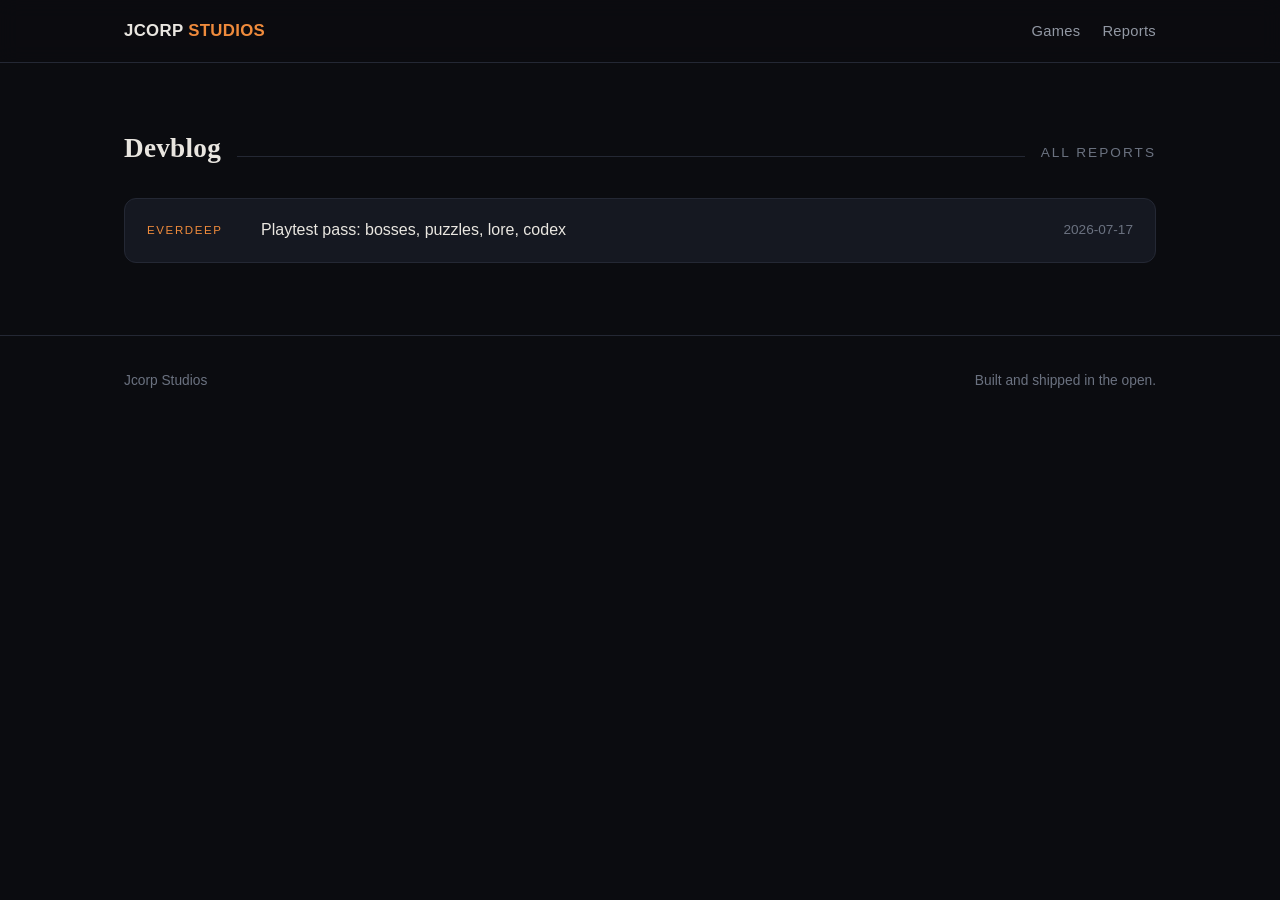
==== reports/index.html @ 976bd5e6 "Rename devlog -> devblog site-wide; newsletter set to weekly" ====
<!doctype html><html lang="en"><head>
<meta charset="utf-8"><meta name="viewport" content="width=device-width,initial-scale=1">
<title>Devblog — Jcorp Studios</title>
<link rel="icon" href="../assets/ninja-icon.png">
<link rel="stylesheet" href="../style.css">
</head><body>
<nav class="nav"><div class="wrap">
  <a class="brand" href="../index.html" style="text-decoration:none">JCORP <b>STUDIOS</b></a>
  <span class="sp"></span>
  <a class="lnk" href="../index.html#games">Games</a>
  <a class="lnk" href="../reports/">Reports</a>
</div></nav>
<main class="wrap"><section>
  <div class="sec-h"><h2>Devblog</h2><span class="r"></span><span class="n">ALL REPORTS</span></div>
  <div class="log"><a class="row" href="everdeep/2026-07-17-playtest-pass-bosses-puzzles-lore-codex/"><span class="proj">everdeep</span><span class="ti">Playtest pass: bosses, puzzles, lore, codex</span><span class="dt">2026-07-17</span></a></div>
</section></main>
<footer><div class="wrap"><span>Jcorp Studios</span><span class="sp"></span>
<span>Built and shipped in the open.</span></div></footer>
</body></html>
---- style.css ----
/* Jcorp Studios — site design system.
   Palette pulled from Everdeep key art: torch ember, torch gold, abyss violet,
   heart red, deep stone. Dark, warm, crafted. */
:root{
  --bg:#0b0c10; --bg2:#111319; --panel:#151821; --line:#242834;
  --ink:#e9e6e0; --mut:#9298a3; --dim:#6b7280;
  --ember:#ef8b3c; --gold:#e8b34b; --violet:#9b6dd0; --heart:#e0555c;
  --maxw:1080px;
  --sans:-apple-system,"Segoe UI",Roboto,Helvetica,Arial,sans-serif;
  --disp:"Iowan Old Style","Palatino Linotype",Georgia,"Times New Roman",serif;
  --shadow:0 18px 50px -20px rgba(0,0,0,.75);
}
*{box-sizing:border-box;margin:0;padding:0}
html{scroll-behavior:smooth}
body{background:var(--bg);color:var(--ink);font:16px/1.65 var(--sans);
  -webkit-font-smoothing:antialiased;text-rendering:optimizeLegibility}
img{max-width:100%;display:block}
a{color:var(--gold);text-decoration:none}
a:hover{color:#f4c76a}
.wrap{max-width:var(--maxw);margin:0 auto;padding:0 24px}

/* top nav */
.nav{position:sticky;top:0;z-index:20;background:rgba(11,12,16,.82);
  backdrop-filter:blur(10px);border-bottom:1px solid var(--line)}
.nav .wrap{display:flex;align-items:center;gap:22px;height:62px}
.brand{font:600 1.05rem/1 var(--sans);letter-spacing:.02em;color:var(--ink)}
.brand b{color:var(--ember)}
.nav .sp{flex:1}
.nav a.lnk{color:var(--mut);font-size:.92rem;letter-spacing:.02em}
.nav a.lnk:hover{color:var(--ink)}

/* hero */
.hero{position:relative;min-height:clamp(420px,64vh,620px);
  display:flex;align-items:flex-end;overflow:hidden;border-bottom:1px solid var(--line)}
.hero .bg{position:absolute;inset:0;background-size:cover;background-position:center;
  filter:saturate(1.05)}
.hero .veil{position:absolute;inset:0;
  background:linear-gradient(180deg,rgba(11,12,16,.35) 0%,rgba(11,12,16,.72) 62%,var(--bg) 100%)}
.hero .inner{position:relative;padding:0 24px 56px;max-width:var(--maxw);margin:0 auto;width:100%}
.eyebrow{color:var(--gold);font-size:.8rem;letter-spacing:.22em;text-transform:uppercase;margin-bottom:16px}
.hero h1{font:600 clamp(2.4rem,6vw,4rem)/1.02 var(--disp);letter-spacing:-.01em;max-width:15ch}
.hero p{color:var(--mut);font-size:clamp(1.05rem,2.4vw,1.3rem);margin-top:18px;max-width:52ch}
.cta{display:inline-flex;gap:10px;margin-top:28px}
.btn{display:inline-block;padding:12px 22px;border-radius:9px;font-weight:600;font-size:.95rem;
  border:1px solid transparent;transition:transform .12s ease,background .2s}
.btn:hover{transform:translateY(-2px)}
.btn.p{background:linear-gradient(180deg,var(--ember),#d9752a);color:#180d04}
.btn.p:hover{color:#180d04}
.btn.g{border-color:var(--line);color:var(--ink);background:var(--panel)}

/* section */
section{padding:72px 0}
.sec-h{display:flex;align-items:baseline;gap:16px;margin-bottom:34px}
.sec-h h2{font:600 1.7rem/1 var(--disp);letter-spacing:.01em}
.sec-h .r{flex:1;height:1px;background:var(--line)}
.sec-h .n{color:var(--dim);font-size:.85rem;letter-spacing:.15em}

/* game cards */
.games{display:grid;grid-template-columns:repeat(auto-fit,minmax(300px,1fr));gap:26px}
.game{background:var(--panel);border:1px solid var(--line);border-radius:16px;overflow:hidden;
  box-shadow:var(--shadow);transition:transform .16s ease,border-color .2s}
.game:hover{transform:translateY(-4px);border-color:#3a3f4d}
.game .art{aspect-ratio:16/10;background:#000 center/cover no-repeat;position:relative}
.game .art.key{background-size:cover}
.game .body{padding:22px 24px 26px}
.game .tag{display:inline-block;font-size:.72rem;letter-spacing:.14em;text-transform:uppercase;
  padding:4px 10px;border-radius:20px;margin-bottom:14px}
.tag.dev{background:rgba(155,109,208,.15);color:var(--violet);border:1px solid rgba(155,109,208,.35)}
.tag.test{background:rgba(232,179,75,.13);color:var(--gold);border:1px solid rgba(232,179,75,.32)}
.game h3{font:600 1.45rem/1.1 var(--disp);margin-bottom:8px}
.game p{color:var(--mut);font-size:.96rem}
.game .meta{margin-top:16px;display:flex;gap:8px;flex-wrap:wrap}
.pill{font-size:.78rem;color:var(--mut);background:var(--bg2);border:1px solid var(--line);
  padding:5px 11px;border-radius:7px}

/* about */
.about{max-width:66ch}
.about p{color:var(--mut);font-size:1.05rem;margin:14px 0}
.about a{color:var(--gold)}
.ainote{margin-top:28px;max-width:70ch;background:var(--panel);border:1px solid var(--line);
  border-left:3px solid var(--violet);border-radius:12px;padding:24px 28px}
.ainote h3{font:600 1.1rem/1.2 var(--sans);color:var(--ink);margin-bottom:12px}
.ainote p{color:var(--mut);font-size:.98rem;margin:10px 0}

/* devblog list */
.log{display:grid;gap:12px}
.log a.row{display:flex;align-items:center;gap:18px;background:var(--panel);border:1px solid var(--line);
  border-radius:12px;padding:18px 22px;transition:border-color .2s,transform .12s}
.log a.row:hover{border-color:#3a3f4d;transform:translateX(3px)}
.log .proj{font-size:.72rem;letter-spacing:.14em;text-transform:uppercase;color:var(--ember);width:96px;flex:none}
.log .ti{color:var(--ink);font-weight:500;flex:1}
.log .dt{color:var(--dim);font-size:.85rem;flex:none}
.empty{color:var(--dim);background:var(--panel);border:1px dashed var(--line);border-radius:12px;padding:28px;text-align:center}

/* report page */
.report{padding-top:44px}
.report .kicker{color:var(--ember);font-size:.78rem;letter-spacing:.16em;text-transform:uppercase}
.report h1{font:600 clamp(1.8rem,4vw,2.6rem)/1.1 var(--disp);margin:12px 0 6px}
.report .sub{color:var(--dim);font-size:.9rem;margin-bottom:30px}
.notes{background:var(--panel);border:1px solid var(--line);border-left:3px solid var(--ember);
  border-radius:12px;padding:24px 28px;margin-bottom:40px}
.notes p{margin:10px 0;color:var(--ink)}
.notes ul{margin:12px 0 12px 4px;list-style:none}
.notes li{position:relative;padding-left:22px;margin:9px 0;color:var(--mut)}
.notes li::before{content:"";position:absolute;left:2px;top:11px;width:6px;height:6px;
  border-radius:50%;background:var(--gold)}
.shots{display:grid;gap:26px}
.shot figure{background:var(--panel);border:1px solid var(--line);border-radius:12px;overflow:hidden}
.shot img{width:100%}
.shot figcaption{color:var(--mut);font-size:.86rem;padding:12px 16px}

/* game detail page */
.game-hero{min-height:clamp(340px,50vh,460px)}
.game-hero.ninja{background:radial-gradient(circle at 50% 30%,#1a1e29,#0b0c10)}
.game-hero .inner{padding-bottom:44px}
.game-hero .tag{margin-bottom:14px}
.ninja-badge{width:84px;height:84px;border-radius:20px;margin-bottom:18px;
  box-shadow:0 12px 30px -8px rgba(0,0,0,.7)}
.gamepage section{padding:56px 0}
.lead{display:grid;grid-template-columns:1.2fr .8fr;gap:44px;align-items:center;
  border-bottom:1px solid var(--line)}
.lead.solo{grid-template-columns:1fr;max-width:70ch}
.lead-txt h2{font:600 1.6rem/1.1 var(--disp);margin-bottom:16px}
.lead-txt p{color:var(--mut);margin:12px 0}
.lead-art{border-radius:16px;border:1px solid var(--line);box-shadow:var(--shadow)}
.feat{display:grid;grid-template-columns:repeat(auto-fit,minmax(230px,1fr));gap:18px}
.feat .card{background:var(--panel);border:1px solid var(--line);border-radius:13px;padding:22px}
.feat .card h3{font:600 1.1rem/1.2 var(--sans);margin-bottom:8px;color:var(--ink)}
.feat .card p{color:var(--mut);font-size:.95rem}
.statusbar{display:grid;grid-template-columns:repeat(auto-fit,minmax(160px,1fr));gap:20px;
  background:var(--panel);border:1px solid var(--line);border-radius:14px;padding:26px 30px}
.statusbar .k{display:block;color:var(--dim);font-size:.72rem;letter-spacing:.14em;text-transform:uppercase;margin-bottom:6px}
.statusbar .v{color:var(--ink);font-weight:600}
.card-link{color:inherit;text-decoration:none;display:block}
@media(max-width:680px){.lead{grid-template-columns:1fr}.lead-art{order:-1}}

/* newsletter subscribe */
#subscribe{padding-top:8px}
.subcard{background:linear-gradient(180deg,#16131d,#121219);border:1px solid var(--line);
  border-radius:16px;padding:38px 40px;box-shadow:var(--shadow)}
.subcard h2{font:600 1.5rem/1.1 var(--disp);margin-bottom:10px}
.subcard>p{color:var(--mut);margin-bottom:22px;max-width:56ch}
/* style MailerLite's injected embed to match the site */
.subcard .ml-form-embedWrapper,.subcard .ml-form-embedContainer{background:transparent!important;max-width:none!important}
.subcard .ml-form-embedBody,.subcard .ml-form-embedContent{padding:0!important;margin:0!important}
.subcard .ml-form-embedContent h4,.subcard .ml-form-embedContent p{display:none!important}
.subcard .ml-form-fieldRow{margin-bottom:12px!important}
.subcard input[type=email],.subcard input[type=text]{background:var(--bg)!important;
  border:1px solid var(--line)!important;color:var(--ink)!important;border-radius:9px!important;
  padding:13px 15px!important;font-size:15px!important;width:100%!important}
.subcard .ml-form-embedSubmit button,.subcard button[type=submit]{
  background:linear-gradient(180deg,var(--ember),#d9752a)!important;color:#180d04!important;
  border:0!important;border-radius:9px!important;font-weight:700!important;padding:13px 26px!important;
  font-size:15px!important;cursor:pointer!important}
.subcard .ml-form-successBody,.subcard .ml-form-successContent{color:var(--ink)!important}
.subcard .row-form,.subcard .ml-form-formContent{max-width:520px}

/* footer */
footer{border-top:1px solid var(--line);padding:34px 0;color:var(--dim);font-size:.86rem}
footer .wrap{display:flex;gap:14px;flex-wrap:wrap;align-items:center}
footer .sp{flex:1}
@media(max-width:560px){.nav a.lnk{display:none}.nav .brand{font-size:1rem}}
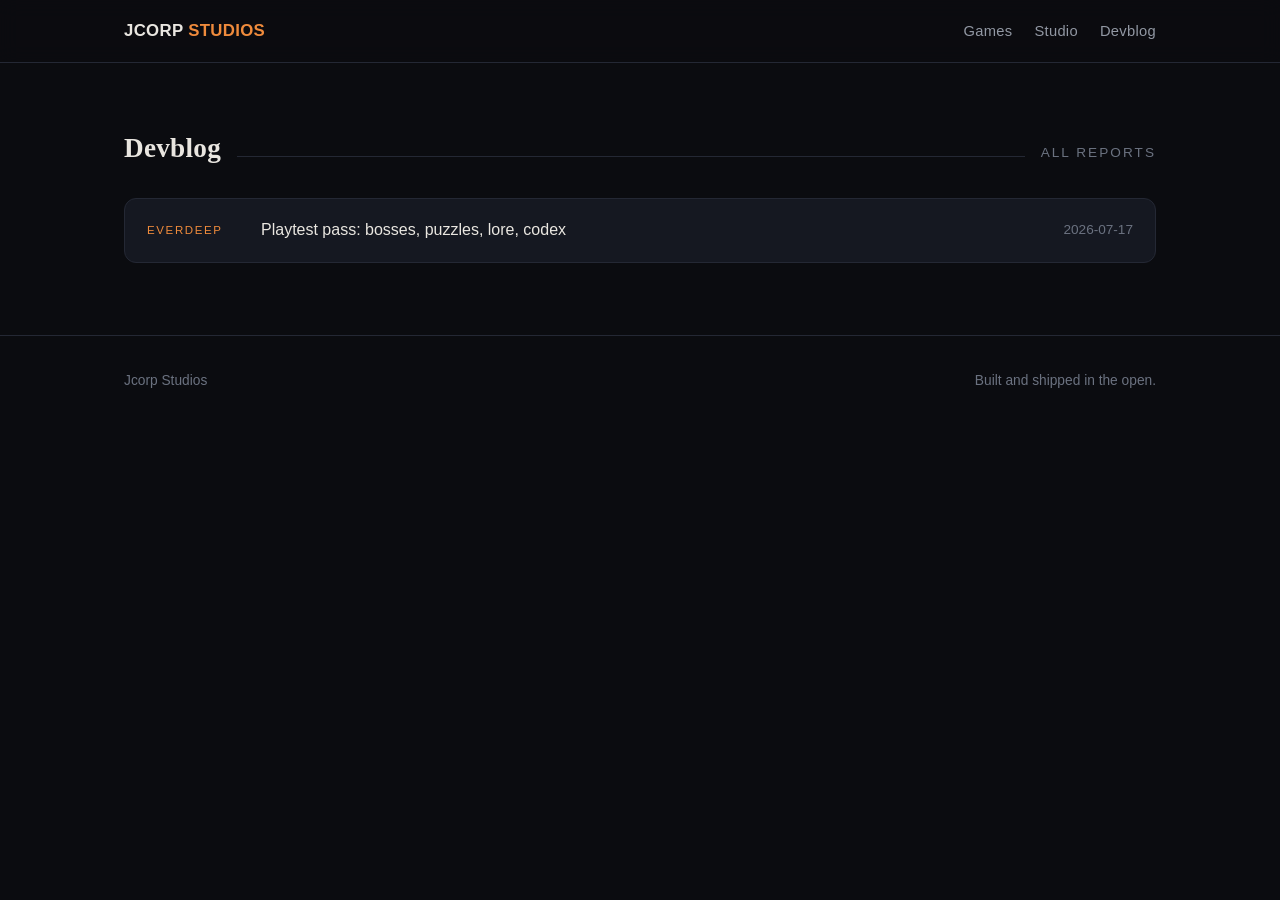
==== commit d0574d43: "Once-over: unify nav to Devblog on report pages, add canonical tags" ====
--- a/reports/index.html
+++ b/reports/index.html
@@ -1,14 +1,16 @@
 <!doctype html><html lang="en"><head>
 <meta charset="utf-8"><meta name="viewport" content="width=device-width,initial-scale=1">
 <title>Devblog — Jcorp Studios</title>
-<link rel="icon" href="../assets/ninja-icon.png">
+<link rel="canonical" href="https://jcorpstudios.com/reports/">
+<link rel="icon" href="../assets/everdeep-key.png">
 <link rel="stylesheet" href="../style.css">
 </head><body>
 <nav class="nav"><div class="wrap">
   <a class="brand" href="../index.html" style="text-decoration:none">JCORP <b>STUDIOS</b></a>
   <span class="sp"></span>
   <a class="lnk" href="../index.html#games">Games</a>
-  <a class="lnk" href="../reports/">Reports</a>
+  <a class="lnk" href="../index.html#about">Studio</a>
+  <a class="lnk" href="../reports/">Devblog</a>
 </div></nav>
 <main class="wrap"><section>
   <div class="sec-h"><h2>Devblog</h2><span class="r"></span><span class="n">ALL REPORTS</span></div>
--- a/style.css
+++ b/style.css
@@ -67,6 +67,9 @@
   padding:4px 10px;border-radius:20px;margin-bottom:14px}
 .tag.dev{background:rgba(155,109,208,.15);color:var(--violet);border:1px solid rgba(155,109,208,.35)}
 .tag.test{background:rgba(232,179,75,.13);color:var(--gold);border:1px solid rgba(232,179,75,.32)}
+.tag.play{background:rgba(96,178,140,.14);color:#63c69a;border:1px solid rgba(96,178,140,.34)}
+.game .art.plain{display:flex;align-items:center;justify-content:center}
+.game .art.plain span{font:600 1.5rem/1 var(--disp);color:rgba(255,255,255,.28);letter-spacing:.02em}
 .game h3{font:600 1.45rem/1.1 var(--disp);margin-bottom:8px}
 .game p{color:var(--mut);font-size:.96rem}
 .game .meta{margin-top:16px;display:flex;gap:8px;flex-wrap:wrap}
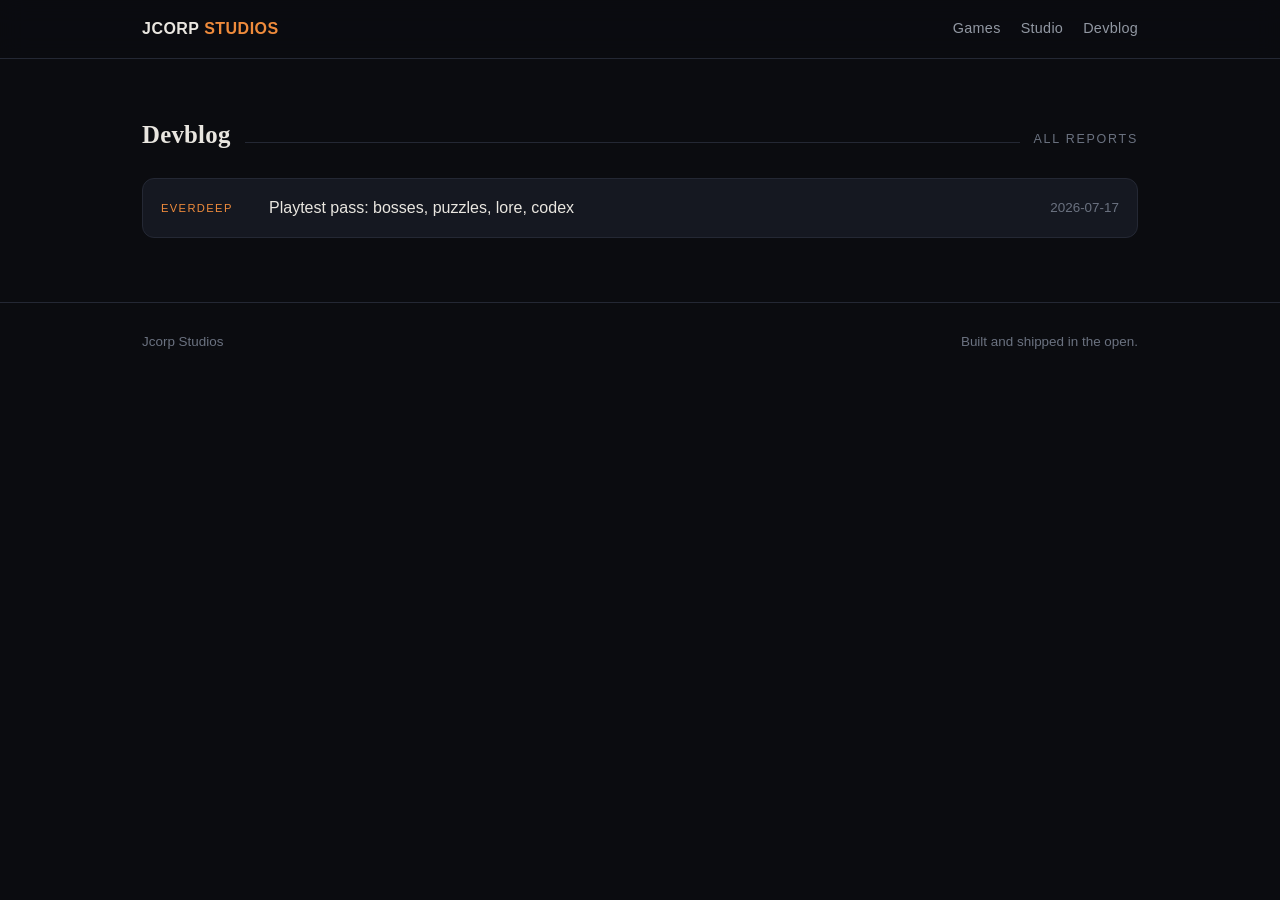
==== commit f3bc9b7a: "Site polish: tighter layout, focus states, cleaner copy" ====
--- a/reports/index.html
+++ b/reports/index.html
@@ -1,6 +1,6 @@
 <!doctype html><html lang="en"><head>
 <meta charset="utf-8"><meta name="viewport" content="width=device-width,initial-scale=1">
-<title>Devblog — Jcorp Studios</title>
+<title>Devblog  -  Jcorp Studios</title>
 <link rel="canonical" href="https://jcorpstudios.com/reports/">
 <link rel="icon" href="../assets/everdeep-key.png">
 <link rel="stylesheet" href="../style.css">
--- a/style.css
+++ b/style.css
@@ -1,165 +1,373 @@
-/* Jcorp Studios — site design system.
-   Palette pulled from Everdeep key art: torch ember, torch gold, abyss violet,
-   heart red, deep stone. Dark, warm, crafted. */
+/* Jcorp Studios design system.
+   Palette from Everdeep key art: torch ember, gold, abyss violet, heart red, stone. */
 :root{
-  --bg:#0b0c10; --bg2:#111319; --panel:#151821; --line:#242834;
-  --ink:#e9e6e0; --mut:#9298a3; --dim:#6b7280;
-  --ember:#ef8b3c; --gold:#e8b34b; --violet:#9b6dd0; --heart:#e0555c;
-  --maxw:1080px;
+  --bg:#0b0c10;
+  --bg2:#111319;
+  --panel:#151821;
+  --line:#242834;
+  --line-hi:#353b4a;
+  --ink:#e9e6e0;
+  --mut:#9298a3;
+  --dim:#6b7280;
+  --ember:#ef8b3c;
+  --gold:#e8b34b;
+  --violet:#9b6dd0;
+  --heart:#e0555c;
+  --maxw:1040px;
   --sans:-apple-system,"Segoe UI",Roboto,Helvetica,Arial,sans-serif;
   --disp:"Iowan Old Style","Palatino Linotype",Georgia,"Times New Roman",serif;
   --shadow:0 18px 50px -20px rgba(0,0,0,.75);
+  --radius:14px;
 }
 *{box-sizing:border-box;margin:0;padding:0}
 html{scroll-behavior:smooth}
-body{background:var(--bg);color:var(--ink);font:16px/1.65 var(--sans);
-  -webkit-font-smoothing:antialiased;text-rendering:optimizeLegibility}
-img{max-width:100%;display:block}
+body{
+  background:var(--bg);
+  color:var(--ink);
+  font:16px/1.65 var(--sans);
+  -webkit-font-smoothing:antialiased;
+  text-rendering:optimizeLegibility;
+  min-height:100vh;
+}
+img{max-width:100%;display:block;height:auto}
 a{color:var(--gold);text-decoration:none}
 a:hover{color:#f4c76a}
-.wrap{max-width:var(--maxw);margin:0 auto;padding:0 24px}
+a:focus-visible,.btn:focus-visible,.nav a.lnk:focus-visible{
+  outline:2px solid var(--gold);
+  outline-offset:3px;
+  border-radius:4px;
+}
+.wrap{max-width:var(--maxw);margin:0 auto;padding:0 22px}
 
 /* top nav */
-.nav{position:sticky;top:0;z-index:20;background:rgba(11,12,16,.82);
-  backdrop-filter:blur(10px);border-bottom:1px solid var(--line)}
-.nav .wrap{display:flex;align-items:center;gap:22px;height:62px}
-.brand{font:600 1.05rem/1 var(--sans);letter-spacing:.02em;color:var(--ink)}
+.nav{
+  position:sticky;top:0;z-index:20;
+  background:rgba(11,12,16,.88);
+  backdrop-filter:blur(12px);
+  border-bottom:1px solid var(--line);
+}
+.nav .wrap{display:flex;align-items:center;gap:20px;height:58px}
+.brand{font:600 1rem/1 var(--sans);letter-spacing:.03em;color:var(--ink)}
 .brand b{color:var(--ember)}
+a.brand{text-decoration:none}
+a.brand:hover{color:var(--ink)}
 .nav .sp{flex:1}
-.nav a.lnk{color:var(--mut);font-size:.92rem;letter-spacing:.02em}
+.nav a.lnk{color:var(--mut);font-size:.9rem;letter-spacing:.02em}
 .nav a.lnk:hover{color:var(--ink)}
 
 /* hero */
-.hero{position:relative;min-height:clamp(420px,64vh,620px);
-  display:flex;align-items:flex-end;overflow:hidden;border-bottom:1px solid var(--line)}
-.hero .bg{position:absolute;inset:0;background-size:cover;background-position:center;
-  filter:saturate(1.05)}
-.hero .veil{position:absolute;inset:0;
-  background:linear-gradient(180deg,rgba(11,12,16,.35) 0%,rgba(11,12,16,.72) 62%,var(--bg) 100%)}
-.hero .inner{position:relative;padding:0 24px 56px;max-width:var(--maxw);margin:0 auto;width:100%}
-.eyebrow{color:var(--gold);font-size:.8rem;letter-spacing:.22em;text-transform:uppercase;margin-bottom:16px}
-.hero h1{font:600 clamp(2.4rem,6vw,4rem)/1.02 var(--disp);letter-spacing:-.01em;max-width:15ch}
-.hero p{color:var(--mut);font-size:clamp(1.05rem,2.4vw,1.3rem);margin-top:18px;max-width:52ch}
-.cta{display:inline-flex;gap:10px;margin-top:28px}
-.btn{display:inline-block;padding:12px 22px;border-radius:9px;font-weight:600;font-size:.95rem;
-  border:1px solid transparent;transition:transform .12s ease,background .2s}
-.btn:hover{transform:translateY(-2px)}
+.hero{
+  position:relative;
+  min-height:clamp(400px,58vh,560px);
+  display:flex;align-items:flex-end;
+  overflow:hidden;
+  border-bottom:1px solid var(--line);
+}
+.hero .bg{
+  position:absolute;inset:0;
+  background-size:cover;
+  background-position:center;
+  filter:saturate(1.04);
+}
+.hero .veil{
+  position:absolute;inset:0;
+  background:linear-gradient(180deg,rgba(11,12,16,.3) 0%,rgba(11,12,16,.7) 58%,var(--bg) 100%);
+}
+.hero .inner{
+  position:relative;
+  padding:0 22px 48px;
+  max-width:var(--maxw);
+  margin:0 auto;
+  width:100%;
+}
+.eyebrow{
+  color:var(--gold);
+  font-size:.78rem;
+  letter-spacing:.2em;
+  text-transform:uppercase;
+  margin-bottom:14px;
+}
+.hero h1{
+  font:600 clamp(2.2rem,5.4vw,3.5rem)/1.05 var(--disp);
+  letter-spacing:-.015em;
+  max-width:16ch;
+}
+.hero p{
+  color:var(--mut);
+  font-size:clamp(1rem,2.2vw,1.18rem);
+  margin-top:14px;
+  max-width:46ch;
+  line-height:1.55;
+}
+.cta{display:inline-flex;flex-wrap:wrap;gap:10px;margin-top:24px}
+.btn{
+  display:inline-block;
+  padding:11px 20px;
+  border-radius:9px;
+  font-weight:600;
+  font-size:.92rem;
+  border:1px solid transparent;
+  transition:transform .12s ease,background .2s,border-color .2s;
+}
+.btn:hover{transform:translateY(-1px)}
 .btn.p{background:linear-gradient(180deg,var(--ember),#d9752a);color:#180d04}
 .btn.p:hover{color:#180d04}
 .btn.g{border-color:var(--line);color:var(--ink);background:var(--panel)}
+.btn.g:hover{border-color:var(--line-hi)}
 
 /* section */
-section{padding:72px 0}
-.sec-h{display:flex;align-items:baseline;gap:16px;margin-bottom:34px}
-.sec-h h2{font:600 1.7rem/1 var(--disp);letter-spacing:.01em}
+section{padding:64px 0}
+.sec-h{display:flex;align-items:baseline;gap:14px;margin-bottom:28px}
+.sec-h h2{font:600 1.55rem/1 var(--disp);letter-spacing:.01em}
 .sec-h .r{flex:1;height:1px;background:var(--line)}
-.sec-h .n{color:var(--dim);font-size:.85rem;letter-spacing:.15em}
+.sec-h .n{color:var(--dim);font-size:.78rem;letter-spacing:.14em}
 
 /* game cards */
-.games{display:grid;grid-template-columns:repeat(auto-fit,minmax(300px,1fr));gap:26px}
-.game{background:var(--panel);border:1px solid var(--line);border-radius:16px;overflow:hidden;
-  box-shadow:var(--shadow);transition:transform .16s ease,border-color .2s}
-.game:hover{transform:translateY(-4px);border-color:#3a3f4d}
-.game .art{aspect-ratio:16/10;background:#000 center/cover no-repeat;position:relative}
+.games{
+  display:grid;
+  grid-template-columns:repeat(auto-fit,minmax(280px,1fr));
+  gap:22px;
+}
+.game{
+  background:var(--panel);
+  border:1px solid var(--line);
+  border-radius:var(--radius);
+  overflow:hidden;
+  box-shadow:var(--shadow);
+  transition:transform .15s ease,border-color .2s;
+  height:100%;
+  display:flex;
+  flex-direction:column;
+}
+.game:hover{transform:translateY(-3px);border-color:var(--line-hi)}
+.game .art{
+  aspect-ratio:16/10;
+  background:#000 center/cover no-repeat;
+  position:relative;
+}
 .game .art.key{background-size:cover}
-.game .body{padding:22px 24px 26px}
-.game .tag{display:inline-block;font-size:.72rem;letter-spacing:.14em;text-transform:uppercase;
-  padding:4px 10px;border-radius:20px;margin-bottom:14px}
+.game .body{padding:20px 22px 24px;flex:1;display:flex;flex-direction:column}
+.game .tag{
+  display:inline-block;
+  font-size:.7rem;
+  letter-spacing:.12em;
+  text-transform:uppercase;
+  padding:4px 9px;
+  border-radius:20px;
+  margin-bottom:12px;
+  width:fit-content;
+}
 .tag.dev{background:rgba(155,109,208,.15);color:var(--violet);border:1px solid rgba(155,109,208,.35)}
 .tag.test{background:rgba(232,179,75,.13);color:var(--gold);border:1px solid rgba(232,179,75,.32)}
 .tag.play{background:rgba(96,178,140,.14);color:#63c69a;border:1px solid rgba(96,178,140,.34)}
 .game .art.plain{display:flex;align-items:center;justify-content:center}
-.game .art.plain span{font:600 1.5rem/1 var(--disp);color:rgba(255,255,255,.28);letter-spacing:.02em}
-.game h3{font:600 1.45rem/1.1 var(--disp);margin-bottom:8px}
-.game p{color:var(--mut);font-size:.96rem}
-.game .meta{margin-top:16px;display:flex;gap:8px;flex-wrap:wrap}
-.pill{font-size:.78rem;color:var(--mut);background:var(--bg2);border:1px solid var(--line);
-  padding:5px 11px;border-radius:7px}
+.game .art.plain span{font:600 1.4rem/1 var(--disp);color:rgba(255,255,255,.26);letter-spacing:.02em}
+.game h3{font:600 1.35rem/1.15 var(--disp);margin-bottom:8px}
+.game p{color:var(--mut);font-size:.94rem;line-height:1.55;flex:1}
+.game .meta{margin-top:14px;display:flex;gap:7px;flex-wrap:wrap}
+.pill{
+  font-size:.74rem;
+  color:var(--mut);
+  background:var(--bg2);
+  border:1px solid var(--line);
+  padding:4px 10px;
+  border-radius:6px;
+}
 
 /* about */
-.about{max-width:66ch}
-.about p{color:var(--mut);font-size:1.05rem;margin:14px 0}
+.about{max-width:62ch}
+.about p{color:var(--mut);font-size:1.02rem;margin:12px 0;line-height:1.7}
 .about a{color:var(--gold)}
-.ainote{margin-top:28px;max-width:70ch;background:var(--panel);border:1px solid var(--line);
-  border-left:3px solid var(--violet);border-radius:12px;padding:24px 28px}
-.ainote h3{font:600 1.1rem/1.2 var(--sans);color:var(--ink);margin-bottom:12px}
-.ainote p{color:var(--mut);font-size:.98rem;margin:10px 0}
+.ainote{
+  margin-top:26px;
+  max-width:68ch;
+  background:var(--panel);
+  border:1px solid var(--line);
+  border-left:3px solid var(--violet);
+  border-radius:12px;
+  padding:22px 24px;
+}
+.ainote h3{font:600 1.05rem/1.25 var(--sans);color:var(--ink);margin-bottom:10px}
+.ainote p{color:var(--mut);font-size:.95rem;margin:8px 0;line-height:1.65}
 
 /* devblog list */
-.log{display:grid;gap:12px}
-.log a.row{display:flex;align-items:center;gap:18px;background:var(--panel);border:1px solid var(--line);
-  border-radius:12px;padding:18px 22px;transition:border-color .2s,transform .12s}
-.log a.row:hover{border-color:#3a3f4d;transform:translateX(3px)}
-.log .proj{font-size:.72rem;letter-spacing:.14em;text-transform:uppercase;color:var(--ember);width:96px;flex:none}
+.log{display:grid;gap:10px}
+.log a.row{
+  display:flex;
+  align-items:center;
+  gap:16px;
+  background:var(--panel);
+  border:1px solid var(--line);
+  border-radius:12px;
+  padding:16px 18px;
+  transition:border-color .2s,transform .12s;
+}
+.log a.row:hover{border-color:var(--line-hi);transform:translateX(2px)}
+.log .proj{font-size:.7rem;letter-spacing:.12em;text-transform:uppercase;color:var(--ember);width:92px;flex:none}
 .log .ti{color:var(--ink);font-weight:500;flex:1}
-.log .dt{color:var(--dim);font-size:.85rem;flex:none}
-.empty{color:var(--dim);background:var(--panel);border:1px dashed var(--line);border-radius:12px;padding:28px;text-align:center}
+.log .dt{color:var(--dim);font-size:.84rem;flex:none}
+.empty{
+  color:var(--dim);
+  background:var(--panel);
+  border:1px dashed var(--line);
+  border-radius:12px;
+  padding:26px;
+  text-align:center;
+}
 
 /* report page */
-.report{padding-top:44px}
-.report .kicker{color:var(--ember);font-size:.78rem;letter-spacing:.16em;text-transform:uppercase}
-.report h1{font:600 clamp(1.8rem,4vw,2.6rem)/1.1 var(--disp);margin:12px 0 6px}
-.report .sub{color:var(--dim);font-size:.9rem;margin-bottom:30px}
-.notes{background:var(--panel);border:1px solid var(--line);border-left:3px solid var(--ember);
-  border-radius:12px;padding:24px 28px;margin-bottom:40px}
-.notes p{margin:10px 0;color:var(--ink)}
+.report{padding-top:40px;padding-bottom:48px}
+.report .kicker{color:var(--ember);font-size:.76rem;letter-spacing:.14em;text-transform:uppercase}
+.report h1{font:600 clamp(1.7rem,3.8vw,2.4rem)/1.12 var(--disp);margin:10px 0 6px}
+.report .sub{color:var(--dim);font-size:.88rem;margin-bottom:26px}
+.notes{
+  background:var(--panel);
+  border:1px solid var(--line);
+  border-left:3px solid var(--ember);
+  border-radius:12px;
+  padding:22px 24px;
+  margin-bottom:36px;
+}
+.notes p{margin:10px 0;color:var(--ink);line-height:1.65}
 .notes ul{margin:12px 0 12px 4px;list-style:none}
-.notes li{position:relative;padding-left:22px;margin:9px 0;color:var(--mut)}
-.notes li::before{content:"";position:absolute;left:2px;top:11px;width:6px;height:6px;
-  border-radius:50%;background:var(--gold)}
-.shots{display:grid;gap:26px}
-.shot figure{background:var(--panel);border:1px solid var(--line);border-radius:12px;overflow:hidden}
+.notes li{position:relative;padding-left:20px;margin:8px 0;color:var(--mut);line-height:1.55}
+.notes li::before{
+  content:"";
+  position:absolute;left:2px;top:10px;
+  width:6px;height:6px;border-radius:50%;
+  background:var(--gold);
+}
+.shots{display:grid;gap:22px}
+.shot figure{
+  background:var(--panel);
+  border:1px solid var(--line);
+  border-radius:12px;
+  overflow:hidden;
+}
 .shot img{width:100%}
-.shot figcaption{color:var(--mut);font-size:.86rem;padding:12px 16px}
+.shot figcaption{color:var(--mut);font-size:.85rem;padding:11px 14px}
 
 /* game detail page */
-.game-hero{min-height:clamp(340px,50vh,460px)}
+.game-hero{min-height:clamp(300px,46vh,420px)}
 .game-hero.ninja{background:radial-gradient(circle at 50% 30%,#1a1e29,#0b0c10)}
-.game-hero .inner{padding-bottom:44px}
-.game-hero .tag{margin-bottom:14px}
-.ninja-badge{width:84px;height:84px;border-radius:20px;margin-bottom:18px;
-  box-shadow:0 12px 30px -8px rgba(0,0,0,.7)}
-.gamepage section{padding:56px 0}
-.lead{display:grid;grid-template-columns:1.2fr .8fr;gap:44px;align-items:center;
-  border-bottom:1px solid var(--line)}
-.lead.solo{grid-template-columns:1fr;max-width:70ch}
-.lead-txt h2{font:600 1.6rem/1.1 var(--disp);margin-bottom:16px}
-.lead-txt p{color:var(--mut);margin:12px 0}
-.lead-art{border-radius:16px;border:1px solid var(--line);box-shadow:var(--shadow)}
-.feat{display:grid;grid-template-columns:repeat(auto-fit,minmax(230px,1fr));gap:18px}
-.feat .card{background:var(--panel);border:1px solid var(--line);border-radius:13px;padding:22px}
-.feat .card h3{font:600 1.1rem/1.2 var(--sans);margin-bottom:8px;color:var(--ink)}
-.feat .card p{color:var(--mut);font-size:.95rem}
-.statusbar{display:grid;grid-template-columns:repeat(auto-fit,minmax(160px,1fr));gap:20px;
-  background:var(--panel);border:1px solid var(--line);border-radius:14px;padding:26px 30px}
-.statusbar .k{display:block;color:var(--dim);font-size:.72rem;letter-spacing:.14em;text-transform:uppercase;margin-bottom:6px}
+.game-hero .inner{padding-bottom:40px}
+.game-hero .tag{margin-bottom:12px}
+.ninja-badge{
+  width:80px;height:80px;border-radius:18px;margin-bottom:16px;
+  box-shadow:0 12px 30px -8px rgba(0,0,0,.7);
+}
+.gamepage section{padding:48px 0}
+.lead{
+  display:grid;
+  grid-template-columns:1.15fr .85fr;
+  gap:36px;
+  align-items:center;
+  border-bottom:1px solid var(--line);
+}
+.lead.solo{grid-template-columns:1fr;max-width:66ch}
+.lead-txt h2{font:600 1.45rem/1.15 var(--disp);margin-bottom:14px}
+.lead-txt p{color:var(--mut);margin:10px 0;line-height:1.65}
+.lead-art{
+  border-radius:var(--radius);
+  border:1px solid var(--line);
+  box-shadow:var(--shadow);
+  width:100%;
+}
+.feat{display:grid;grid-template-columns:repeat(auto-fit,minmax(220px,1fr));gap:14px}
+.feat .card{
+  background:var(--panel);
+  border:1px solid var(--line);
+  border-radius:12px;
+  padding:18px 18px 20px;
+}
+.feat .card h3{font:600 1.02rem/1.25 var(--sans);margin-bottom:6px;color:var(--ink)}
+.feat .card p{color:var(--mut);font-size:.92rem;line-height:1.55}
+.statusbar{
+  display:grid;
+  grid-template-columns:repeat(auto-fit,minmax(150px,1fr));
+  gap:16px;
+  background:var(--panel);
+  border:1px solid var(--line);
+  border-radius:var(--radius);
+  padding:22px 24px;
+}
+.statusbar .k{
+  display:block;
+  color:var(--dim);
+  font-size:.7rem;
+  letter-spacing:.12em;
+  text-transform:uppercase;
+  margin-bottom:5px;
+}
 .statusbar .v{color:var(--ink);font-weight:600}
-.card-link{color:inherit;text-decoration:none;display:block}
-@media(max-width:680px){.lead{grid-template-columns:1fr}.lead-art{order:-1}}
+.card-link{color:inherit;text-decoration:none;display:block;height:100%}
+@media(max-width:680px){
+  .lead{grid-template-columns:1fr}
+  .lead-art{order:-1}
+  .log a.row{flex-wrap:wrap;gap:8px 14px}
+  .log .proj{width:auto}
+  .log .dt{width:100%;margin-left:0}
+}
 
 /* newsletter subscribe */
-#subscribe{padding-top:8px}
-.subcard{background:linear-gradient(180deg,#16131d,#121219);border:1px solid var(--line);
-  border-radius:16px;padding:38px 40px;box-shadow:var(--shadow)}
-.subcard h2{font:600 1.5rem/1.1 var(--disp);margin-bottom:10px}
-.subcard>p{color:var(--mut);margin-bottom:22px;max-width:56ch}
-/* style MailerLite's injected embed to match the site */
-.subcard .ml-form-embedWrapper,.subcard .ml-form-embedContainer{background:transparent!important;max-width:none!important}
-.subcard .ml-form-embedBody,.subcard .ml-form-embedContent{padding:0!important;margin:0!important}
-.subcard .ml-form-embedContent h4,.subcard .ml-form-embedContent p{display:none!important}
-.subcard .ml-form-fieldRow{margin-bottom:12px!important}
-.subcard input[type=email],.subcard input[type=text]{background:var(--bg)!important;
-  border:1px solid var(--line)!important;color:var(--ink)!important;border-radius:9px!important;
-  padding:13px 15px!important;font-size:15px!important;width:100%!important}
-.subcard .ml-form-embedSubmit button,.subcard button[type=submit]{
-  background:linear-gradient(180deg,var(--ember),#d9752a)!important;color:#180d04!important;
-  border:0!important;border-radius:9px!important;font-weight:700!important;padding:13px 26px!important;
-  font-size:15px!important;cursor:pointer!important}
-.subcard .ml-form-successBody,.subcard .ml-form-successContent{color:var(--ink)!important}
-.subcard .row-form,.subcard .ml-form-formContent{max-width:520px}
+#subscribe{padding-top:4px;padding-bottom:72px}
+.subcard{
+  background:linear-gradient(180deg,#16131d,#121219);
+  border:1px solid var(--line);
+  border-radius:var(--radius);
+  padding:32px 28px;
+  box-shadow:var(--shadow);
+}
+.subcard h2{font:600 1.4rem/1.15 var(--disp);margin-bottom:8px}
+.subcard>p{color:var(--mut);margin-bottom:18px;max-width:52ch;line-height:1.6}
+.subcard .ml-form-embedWrapper,
+.subcard .ml-form-embedContainer{background:transparent!important;max-width:none!important}
+.subcard .ml-form-embedBody,
+.subcard .ml-form-embedContent{padding:0!important;margin:0!important}
+.subcard .ml-form-embedContent h4,
+.subcard .ml-form-embedContent p{display:none!important}
+.subcard .ml-form-fieldRow{margin-bottom:10px!important}
+.subcard input[type=email],
+.subcard input[type=text]{
+  background:var(--bg)!important;
+  border:1px solid var(--line)!important;
+  color:var(--ink)!important;
+  border-radius:9px!important;
+  padding:12px 14px!important;
+  font-size:15px!important;
+  width:100%!important;
+}
+.subcard .ml-form-embedSubmit button,
+.subcard button[type=submit]{
+  background:linear-gradient(180deg,var(--ember),#d9752a)!important;
+  color:#180d04!important;
+  border:0!important;
+  border-radius:9px!important;
+  font-weight:700!important;
+  padding:12px 22px!important;
+  font-size:14px!important;
+  cursor:pointer!important;
+}
+.subcard .ml-form-successBody,
+.subcard .ml-form-successContent{color:var(--ink)!important}
+.subcard .row-form,
+.subcard .ml-form-formContent{max-width:480px}
 
 /* footer */
-footer{border-top:1px solid var(--line);padding:34px 0;color:var(--dim);font-size:.86rem}
-footer .wrap{display:flex;gap:14px;flex-wrap:wrap;align-items:center}
+footer{
+  border-top:1px solid var(--line);
+  padding:28px 0;
+  color:var(--dim);
+  font-size:.84rem;
+  margin-top:auto;
+}
+footer .wrap{display:flex;gap:12px;flex-wrap:wrap;align-items:center}
 footer .sp{flex:1}
-@media(max-width:560px){.nav a.lnk{display:none}.nav .brand{font-size:1rem}}
+footer a{color:var(--dim)}
+footer a:hover{color:var(--mut)}
+@media(max-width:560px){
+  .nav a.lnk{display:none}
+  .nav .brand{font-size:.95rem}
+  .subcard{padding:24px 18px}
+  section{padding:52px 0}
+}
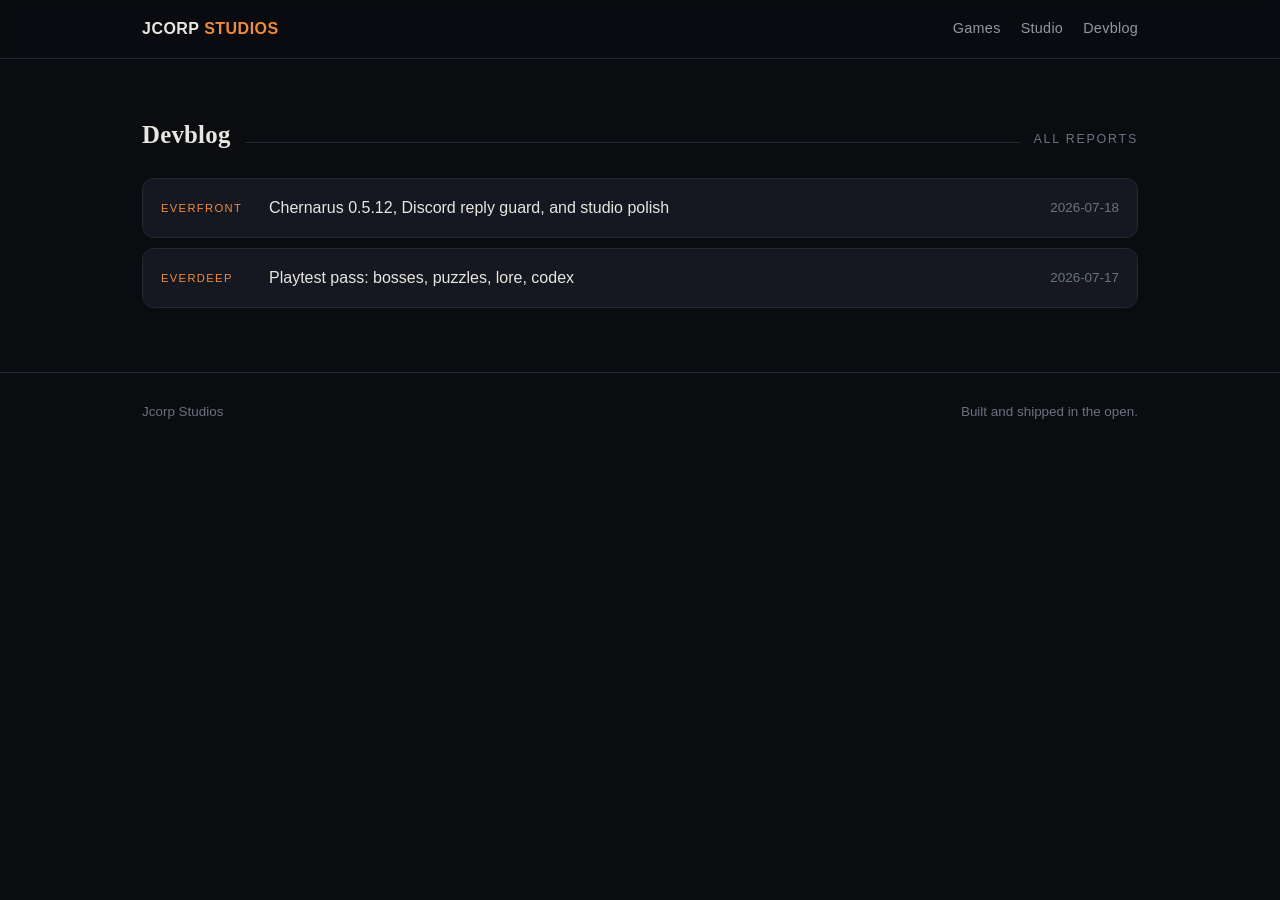
==== commit 8af7523f: "publish report" ====
--- a/reports/index.html
+++ b/reports/index.html
@@ -14,7 +14,8 @@
 </div></nav>
 <main class="wrap"><section>
   <div class="sec-h"><h2>Devblog</h2><span class="r"></span><span class="n">ALL REPORTS</span></div>
-  <div class="log"><a class="row" href="everdeep/2026-07-17-playtest-pass-bosses-puzzles-lore-codex/"><span class="proj">everdeep</span><span class="ti">Playtest pass: bosses, puzzles, lore, codex</span><span class="dt">2026-07-17</span></a></div>
+  <div class="log"><a class="row" href="everfront/2026-07-18-chernarus-0-5-12-discord-reply-guard-and-studio-polish/"><span class="proj">everfront</span><span class="ti">Chernarus 0.5.12, Discord reply guard, and studio polish</span><span class="dt">2026-07-18</span></a>
+<a class="row" href="everdeep/2026-07-17-playtest-pass-bosses-puzzles-lore-codex/"><span class="proj">everdeep</span><span class="ti">Playtest pass: bosses, puzzles, lore, codex</span><span class="dt">2026-07-17</span></a></div>
 </section></main>
 <footer><div class="wrap"><span>Jcorp Studios</span><span class="sp"></span>
 <span>Built and shipped in the open.</span></div></footer>
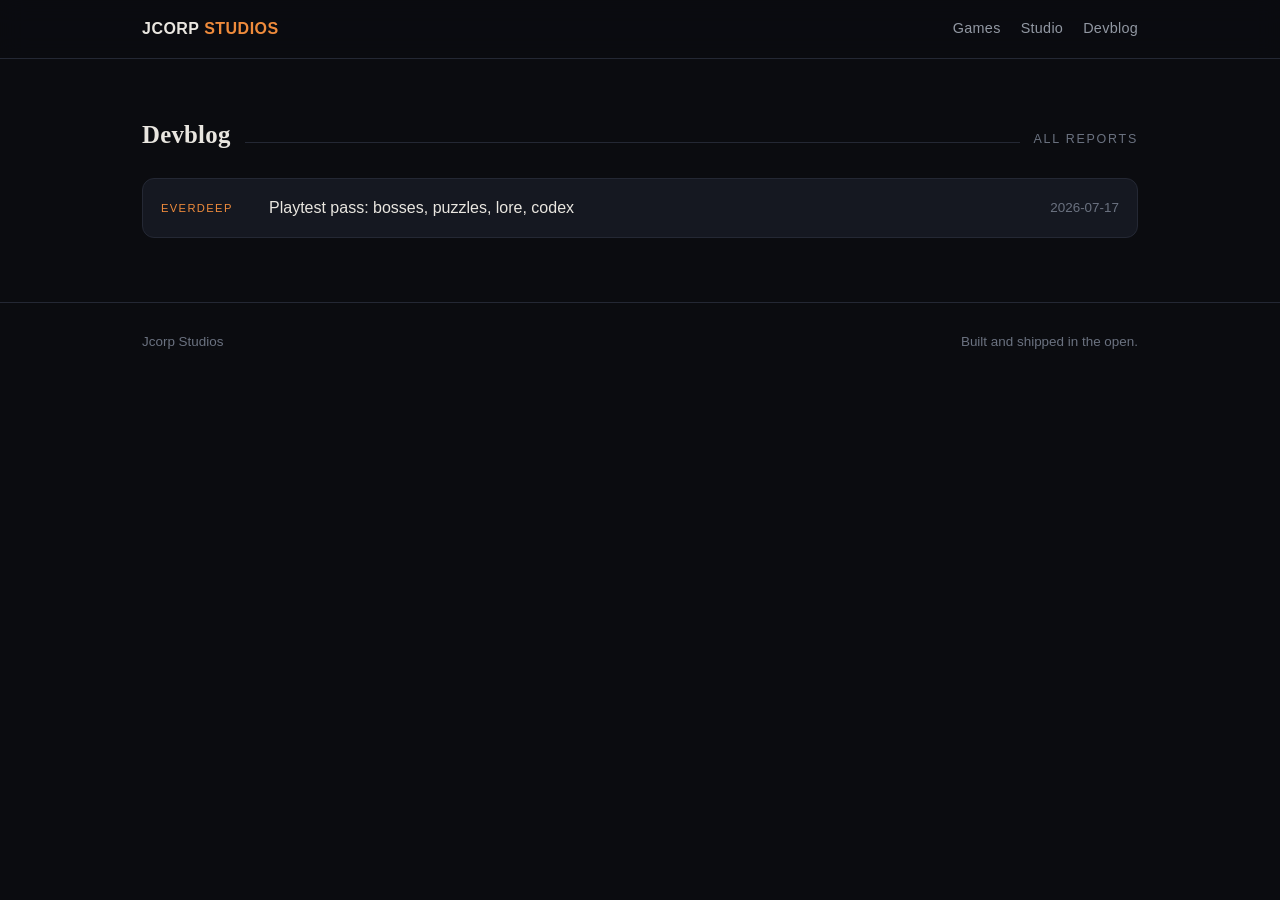
==== commit 6e5887bc: "Remove Everfront report from studio devblog" ====
--- a/reports/index.html
+++ b/reports/index.html
@@ -14,8 +14,7 @@
 </div></nav>
 <main class="wrap"><section>
   <div class="sec-h"><h2>Devblog</h2><span class="r"></span><span class="n">ALL REPORTS</span></div>
-  <div class="log"><a class="row" href="everfront/2026-07-18-chernarus-0-5-12-discord-reply-guard-and-studio-polish/"><span class="proj">everfront</span><span class="ti">Chernarus 0.5.12, Discord reply guard, and studio polish</span><span class="dt">2026-07-18</span></a>
-<a class="row" href="everdeep/2026-07-17-playtest-pass-bosses-puzzles-lore-codex/"><span class="proj">everdeep</span><span class="ti">Playtest pass: bosses, puzzles, lore, codex</span><span class="dt">2026-07-17</span></a></div>
+  <div class="log"><a class="row" href="everdeep/2026-07-17-playtest-pass-bosses-puzzles-lore-codex/"><span class="proj">everdeep</span><span class="ti">Playtest pass: bosses, puzzles, lore, codex</span><span class="dt">2026-07-17</span></a></div>
 </section></main>
 <footer><div class="wrap"><span>Jcorp Studios</span><span class="sp"></span>
 <span>Built and shipped in the open.</span></div></footer>
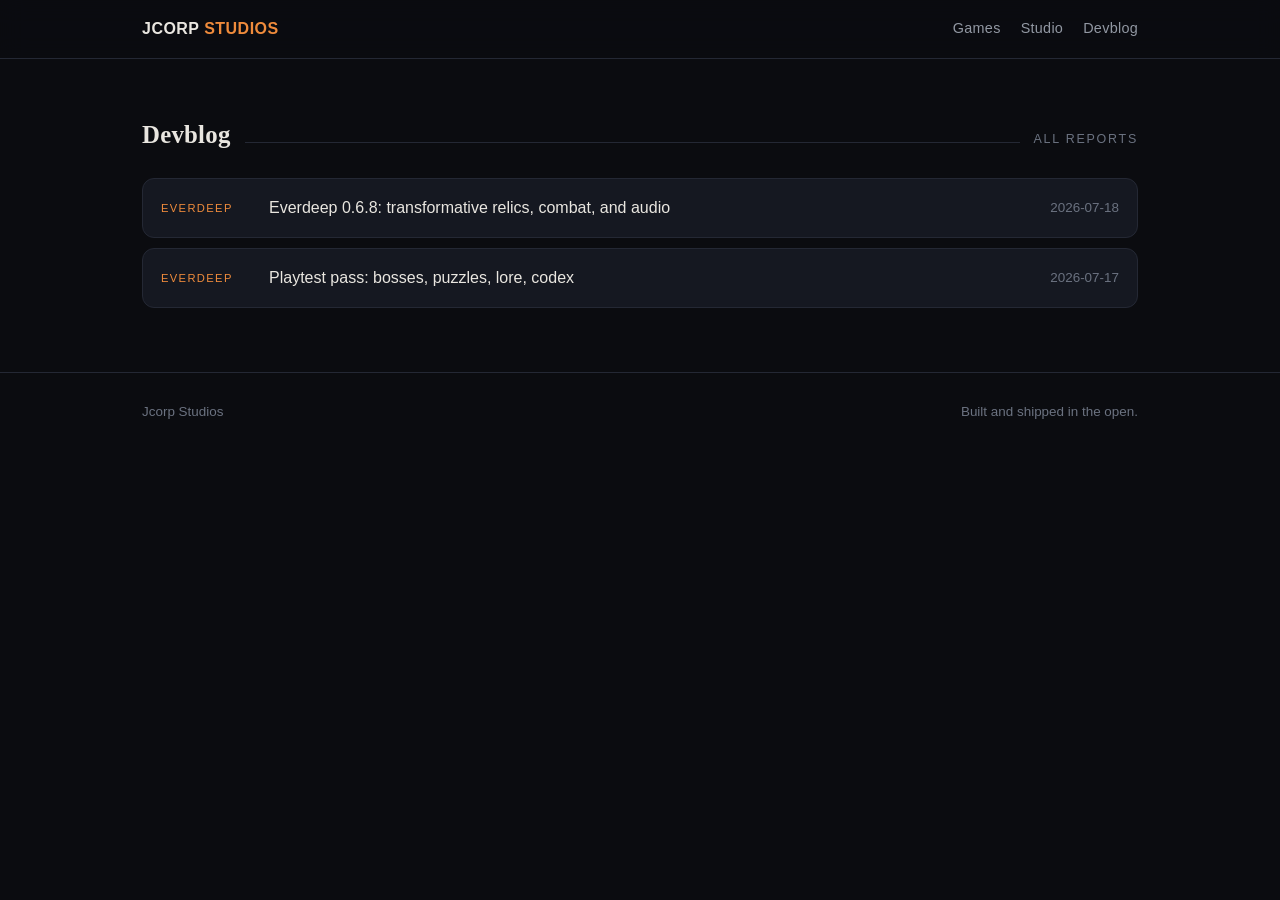
==== commit 3d887b36: "publish report" ====
--- a/reports/index.html
+++ b/reports/index.html
@@ -1,6 +1,6 @@
 <!doctype html><html lang="en"><head>
 <meta charset="utf-8"><meta name="viewport" content="width=device-width,initial-scale=1">
-<title>Devblog  -  Jcorp Studios</title>
+<title>Devblog — Jcorp Studios</title>
 <link rel="canonical" href="https://jcorpstudios.com/reports/">
 <link rel="icon" href="../assets/everdeep-key.png">
 <link rel="stylesheet" href="../style.css">
@@ -14,7 +14,8 @@
 </div></nav>
 <main class="wrap"><section>
   <div class="sec-h"><h2>Devblog</h2><span class="r"></span><span class="n">ALL REPORTS</span></div>
-  <div class="log"><a class="row" href="everdeep/2026-07-17-playtest-pass-bosses-puzzles-lore-codex/"><span class="proj">everdeep</span><span class="ti">Playtest pass: bosses, puzzles, lore, codex</span><span class="dt">2026-07-17</span></a></div>
+  <div class="log"><a class="row" href="everdeep/2026-07-18-everdeep-0-6-8-transformative-relics-combat-and-audio/"><span class="proj">everdeep</span><span class="ti">Everdeep 0.6.8: transformative relics, combat, and audio</span><span class="dt">2026-07-18</span></a>
+<a class="row" href="everdeep/2026-07-17-playtest-pass-bosses-puzzles-lore-codex/"><span class="proj">everdeep</span><span class="ti">Playtest pass: bosses, puzzles, lore, codex</span><span class="dt">2026-07-17</span></a></div>
 </section></main>
 <footer><div class="wrap"><span>Jcorp Studios</span><span class="sp"></span>
 <span>Built and shipped in the open.</span></div></footer>
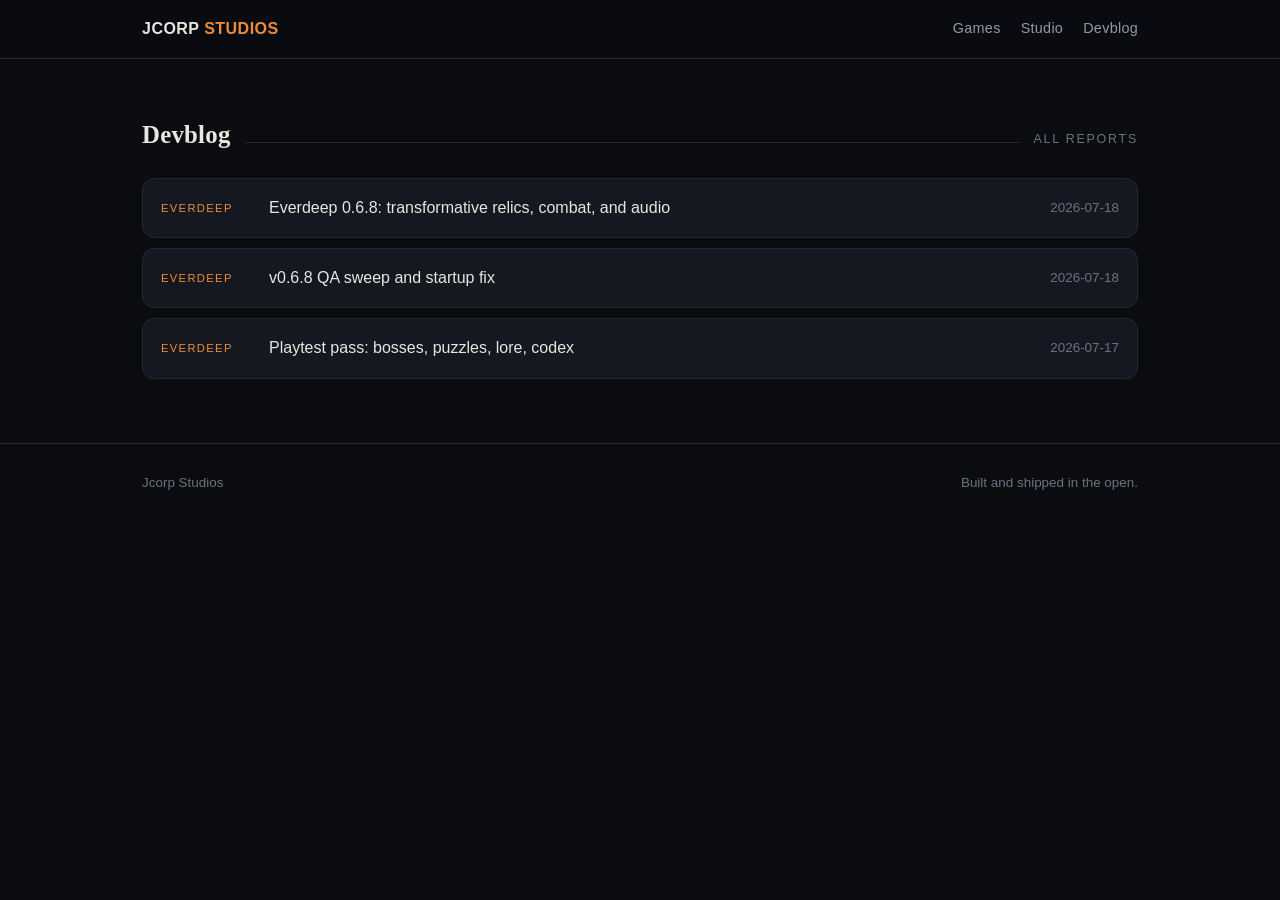
==== commit ead80c38: "publish report" ====
--- a/reports/index.html
+++ b/reports/index.html
@@ -15,6 +15,7 @@
 <main class="wrap"><section>
   <div class="sec-h"><h2>Devblog</h2><span class="r"></span><span class="n">ALL REPORTS</span></div>
   <div class="log"><a class="row" href="everdeep/2026-07-18-everdeep-0-6-8-transformative-relics-combat-and-audio/"><span class="proj">everdeep</span><span class="ti">Everdeep 0.6.8: transformative relics, combat, and audio</span><span class="dt">2026-07-18</span></a>
+<a class="row" href="everdeep/2026-07-18-v0-6-8-qa-sweep-and-startup-fix/"><span class="proj">everdeep</span><span class="ti">v0.6.8 QA sweep and startup fix</span><span class="dt">2026-07-18</span></a>
 <a class="row" href="everdeep/2026-07-17-playtest-pass-bosses-puzzles-lore-codex/"><span class="proj">everdeep</span><span class="ti">Playtest pass: bosses, puzzles, lore, codex</span><span class="dt">2026-07-17</span></a></div>
 </section></main>
 <footer><div class="wrap"><span>Jcorp Studios</span><span class="sp"></span>
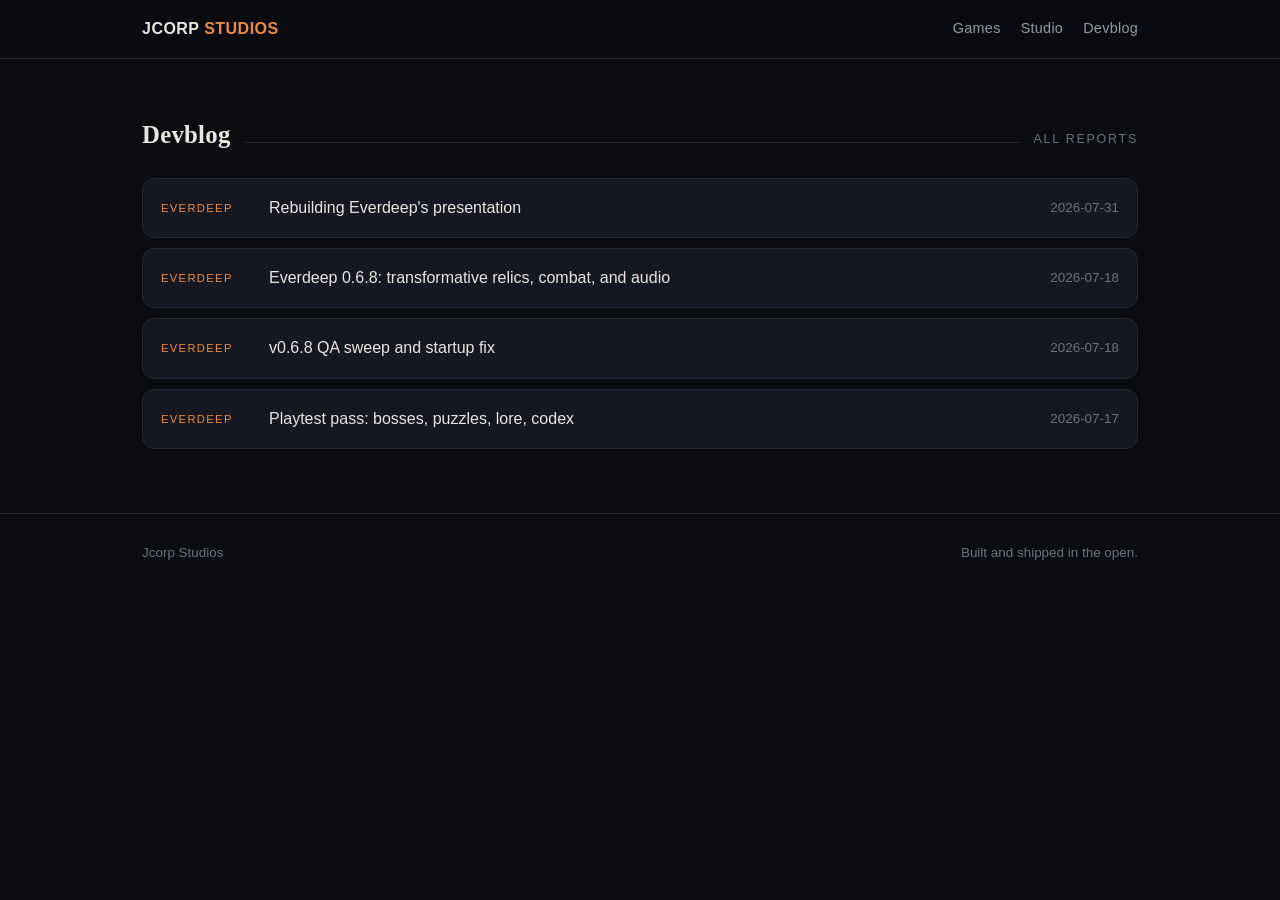
==== commit 1be46aaa: "publish Everdeep presentation devblog" ====
--- a/reports/index.html
+++ b/reports/index.html
@@ -14,10 +14,11 @@
 </div></nav>
 <main class="wrap"><section>
   <div class="sec-h"><h2>Devblog</h2><span class="r"></span><span class="n">ALL REPORTS</span></div>
-  <div class="log"><a class="row" href="everdeep/2026-07-18-everdeep-0-6-8-transformative-relics-combat-and-audio/"><span class="proj">everdeep</span><span class="ti">Everdeep 0.6.8: transformative relics, combat, and audio</span><span class="dt">2026-07-18</span></a>
+  <div class="log"><a class="row" href="everdeep/2026-07-31-rebuilding-everdeeps-presentation/"><span class="proj">everdeep</span><span class="ti">Rebuilding Everdeep's presentation</span><span class="dt">2026-07-31</span></a>
+<a class="row" href="everdeep/2026-07-18-everdeep-0-6-8-transformative-relics-combat-and-audio/"><span class="proj">everdeep</span><span class="ti">Everdeep 0.6.8: transformative relics, combat, and audio</span><span class="dt">2026-07-18</span></a>
 <a class="row" href="everdeep/2026-07-18-v0-6-8-qa-sweep-and-startup-fix/"><span class="proj">everdeep</span><span class="ti">v0.6.8 QA sweep and startup fix</span><span class="dt">2026-07-18</span></a>
 <a class="row" href="everdeep/2026-07-17-playtest-pass-bosses-puzzles-lore-codex/"><span class="proj">everdeep</span><span class="ti">Playtest pass: bosses, puzzles, lore, codex</span><span class="dt">2026-07-17</span></a></div>
 </section></main>
 <footer><div class="wrap"><span>Jcorp Studios</span><span class="sp"></span>
 <span>Built and shipped in the open.</span></div></footer>
-</body></html>+</body></html>
